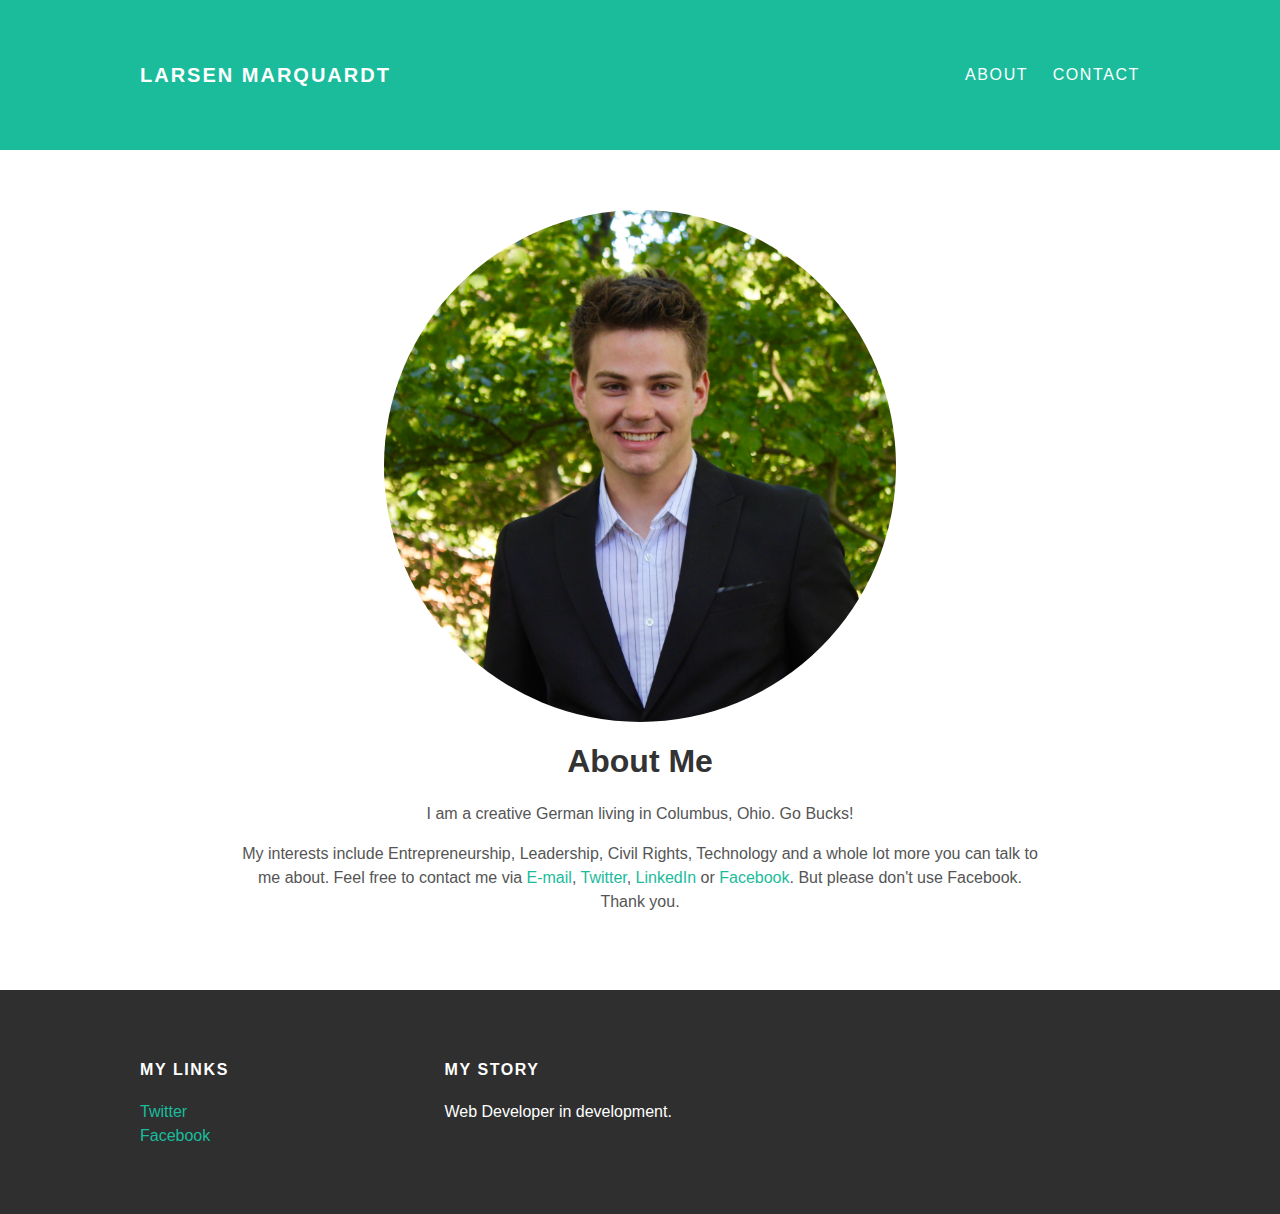
==== about.html @ 668aeb0d "Uploaded website 1.0" ====
<!Doctype html>
<html>
  <head>
    <title>Larsen Marquardt</title>
    <link rel="stylesheet" type="text/css" href="styles.css">
  </head>
  <body>
    <div id="header">
      <div class="container">
        <a id="header-title" href="index.html">Larsen Marquardt</a>
        <ul id="header-nav">
          <li> <a href="about.html">About</a></li>
          <li> <a href="mailto:LarsenJMarquardt@gmail.com?Subject=Hello%20friend" target="_top">Contact</a></li>
        </ul>
      </div>
    </div>
    <div id="content">
      <div class="container">
        <div class="about">
          <div class="about-author">
            <img src="larsenjmarquardt.jpg">
          </div>
          <h1 class="about-title">About Me</h1>
          <div class="about-content">
            <p>I am a creative German living in Columbus, Ohio. Go Bucks!</p>
            <p>My interests include Entrepreneurship, Leadership, Civil Rights, Technology and a whole 
            lot more you can talk to me about. Feel free to contact me via 
            <a href="mailto:LarsenJMarquardt@gmail.com?Subject=Hello%20friend"
                    target="_top">E-mail</a>, 
            <a href="https://twitter.com/LarsenMarquardt" target="_blank">Twitter</a>, 
            <a href="https://www.linkedin.com/in/larsen-j%C3%B6rn-marquardt-66807971/" target="_blank">LinkedIn</a> or
            <a href="https://facebook.com/Larsen.Marquardt" target="_blank">Facebook</a>. 
              But please don't use Facebook. Thank you.
            </p>
          </div> <!-- about-content -->
        </div> <!-- about -->
      </div> <!-- container -->
    </div> <!-- content -->
    </div>
    <div id="footer">
      <div class="container">
        <div class="column">
          <h4>My Links</h4>
          <p>
            <a href="https://twitter.com/LarsenMarquardt" target="_blank">Twitter</a>
            <br>
            <a href="https://facebook.com/Larsen.Marquardt" target="_blank">Facebook</a>
          </p>
        </div>
        <div class="column">
          <h4>My Story</h4>
          <p>Web Developer in development.</p>
        </div>
      </div>
    </div>
  </body>
</html>
---- styles.css ----
@import url(http://fonts.googleapis.com/
css?family=Montserrat:400,700);

#header {
  background-color: #1abc9c;
  height: 150px;
  line-height: 150px;
}

#header a {
  color: white;
  text-decoloration: none;
  text-transform: uppercase;
  letter-spacing: 0.1em;
}

#header a:hover {
  color: #222;
}

#header-title {
  display: block;
  float: left;
  font-size: 20px;
  font-weight: bold;
}
#header-nav {
  display: block;
  float: right;
  margin-top: 0;
}
#header-nav li{
  display: inline;
  padding-left: 20px;
}

.container {
  max-width: 1000px;
  margin: 0 auto;
}

#content:nth-child(odd) {
    background-color: #f2f2f2;
}

body {
  color: #555;
  margin: 0;

  font-family: 'Montserrat', sans-serif;
}

/* for images in the blog post */
.post-image img {
  padding: 10px;
  height: 24em;
  width: 36em;
  vertical-align: middle;
}

/*makes the images round*/
.post-author img,
.about-author img {
  border-radius: 50%;
}
/*for blog images*/
.post-author img{
  height: 5em;
  width: 5em;
  vertical-align: middle;
}
/* for about image*/
.about-author img{
  width: 32em;
  height: 32em;
  vertical-align: middle;
}

.post-author span {
  margin-left: 16px;
}

.post-date {
  color: #D2D2D2;

  font-size: 14px;
  font-weight: bold;
  text-transform: uppercase;
  letter-spacing: 0.1em;
} 

#footer {
  background-color: #2f2f2f;
  padding: 50px 0;
}

#footer h4 {
  color: white;
  text-transform: uppercase;
  letter-spacing: 0.1em;
}

#footer p {
  color: white;
}

.column {
  min-width: 300px;
  display: inline-block;
  vertical-align: top;
}

a {
  color: #1abc9c;
  text-decoration: none;
}

a:hover {
  color: #F6A623;
}

.post, .about {
  max-width: 800px;
  margin: 0 auto;
  padding: 60px 0;
}

.about {
  text-align: center;
}

h1, h2, h3, h4 {
  color: #333;
}

p {
  line-height: 1.5;
}
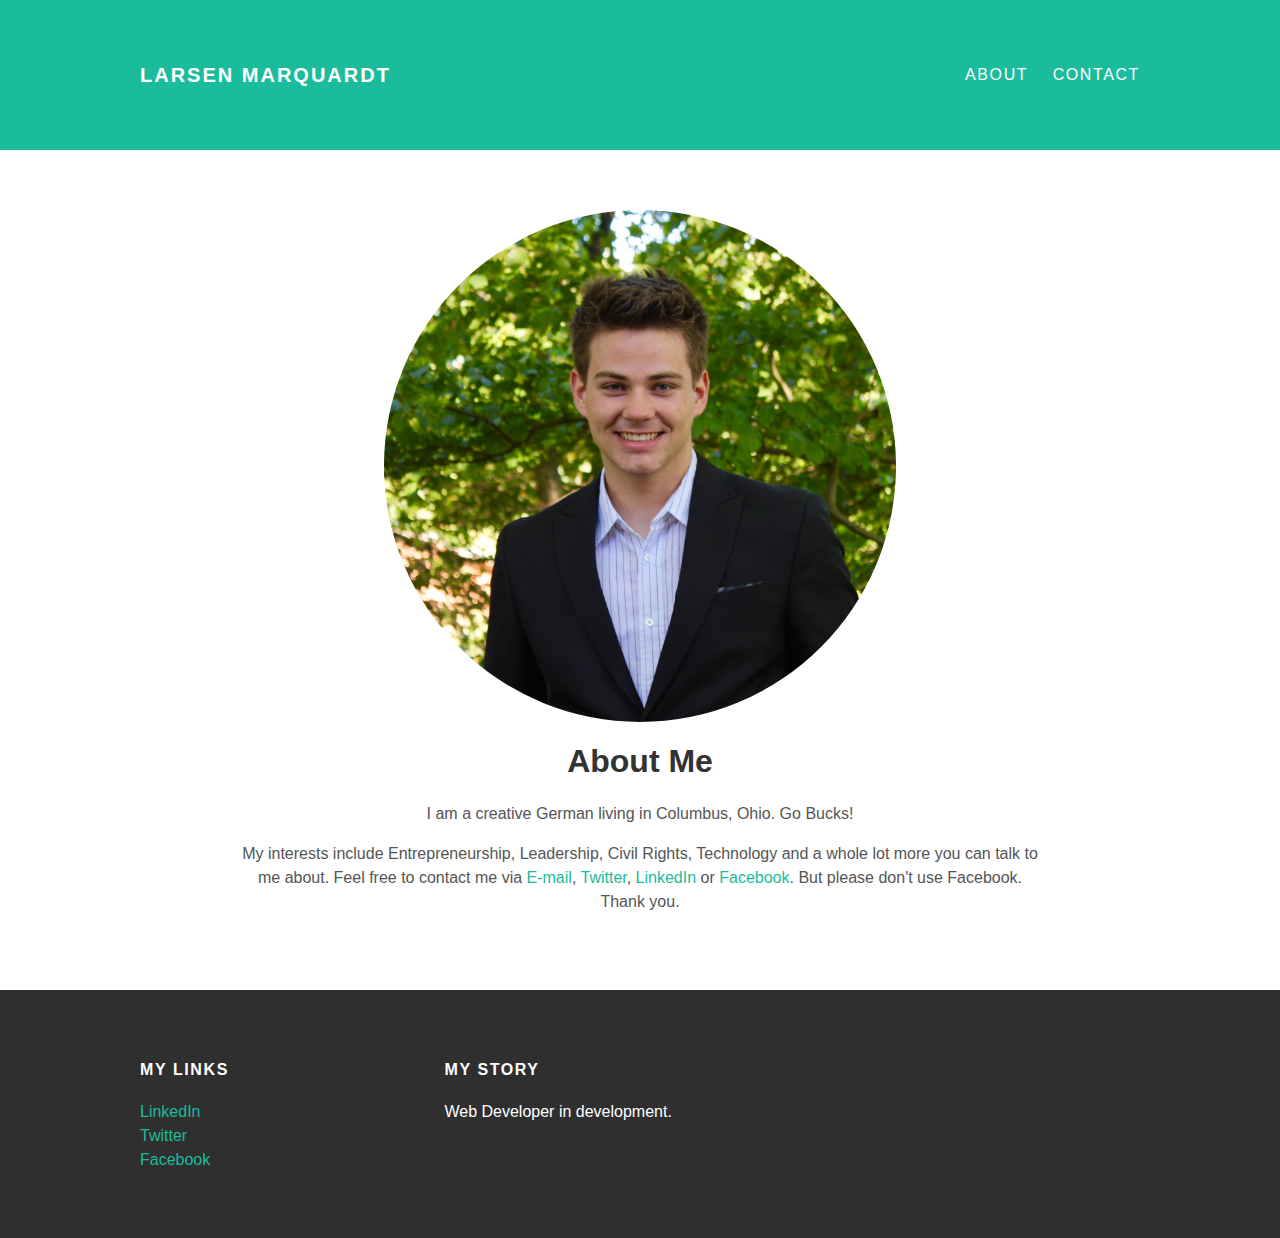
==== commit 63580b6a: "Update about.html" ====
--- a/about.html
+++ b/about.html
@@ -42,6 +42,8 @@
         <div class="column">
           <h4>My Links</h4>
           <p>
+            <a href="https://www.linkedin.com/in/larsen-marquardt/" target="_blank">LinkedIn</a>
+            <br>
             <a href="https://twitter.com/LarsenMarquardt" target="_blank">Twitter</a>
             <br>
             <a href="https://facebook.com/Larsen.Marquardt" target="_blank">Facebook</a>
